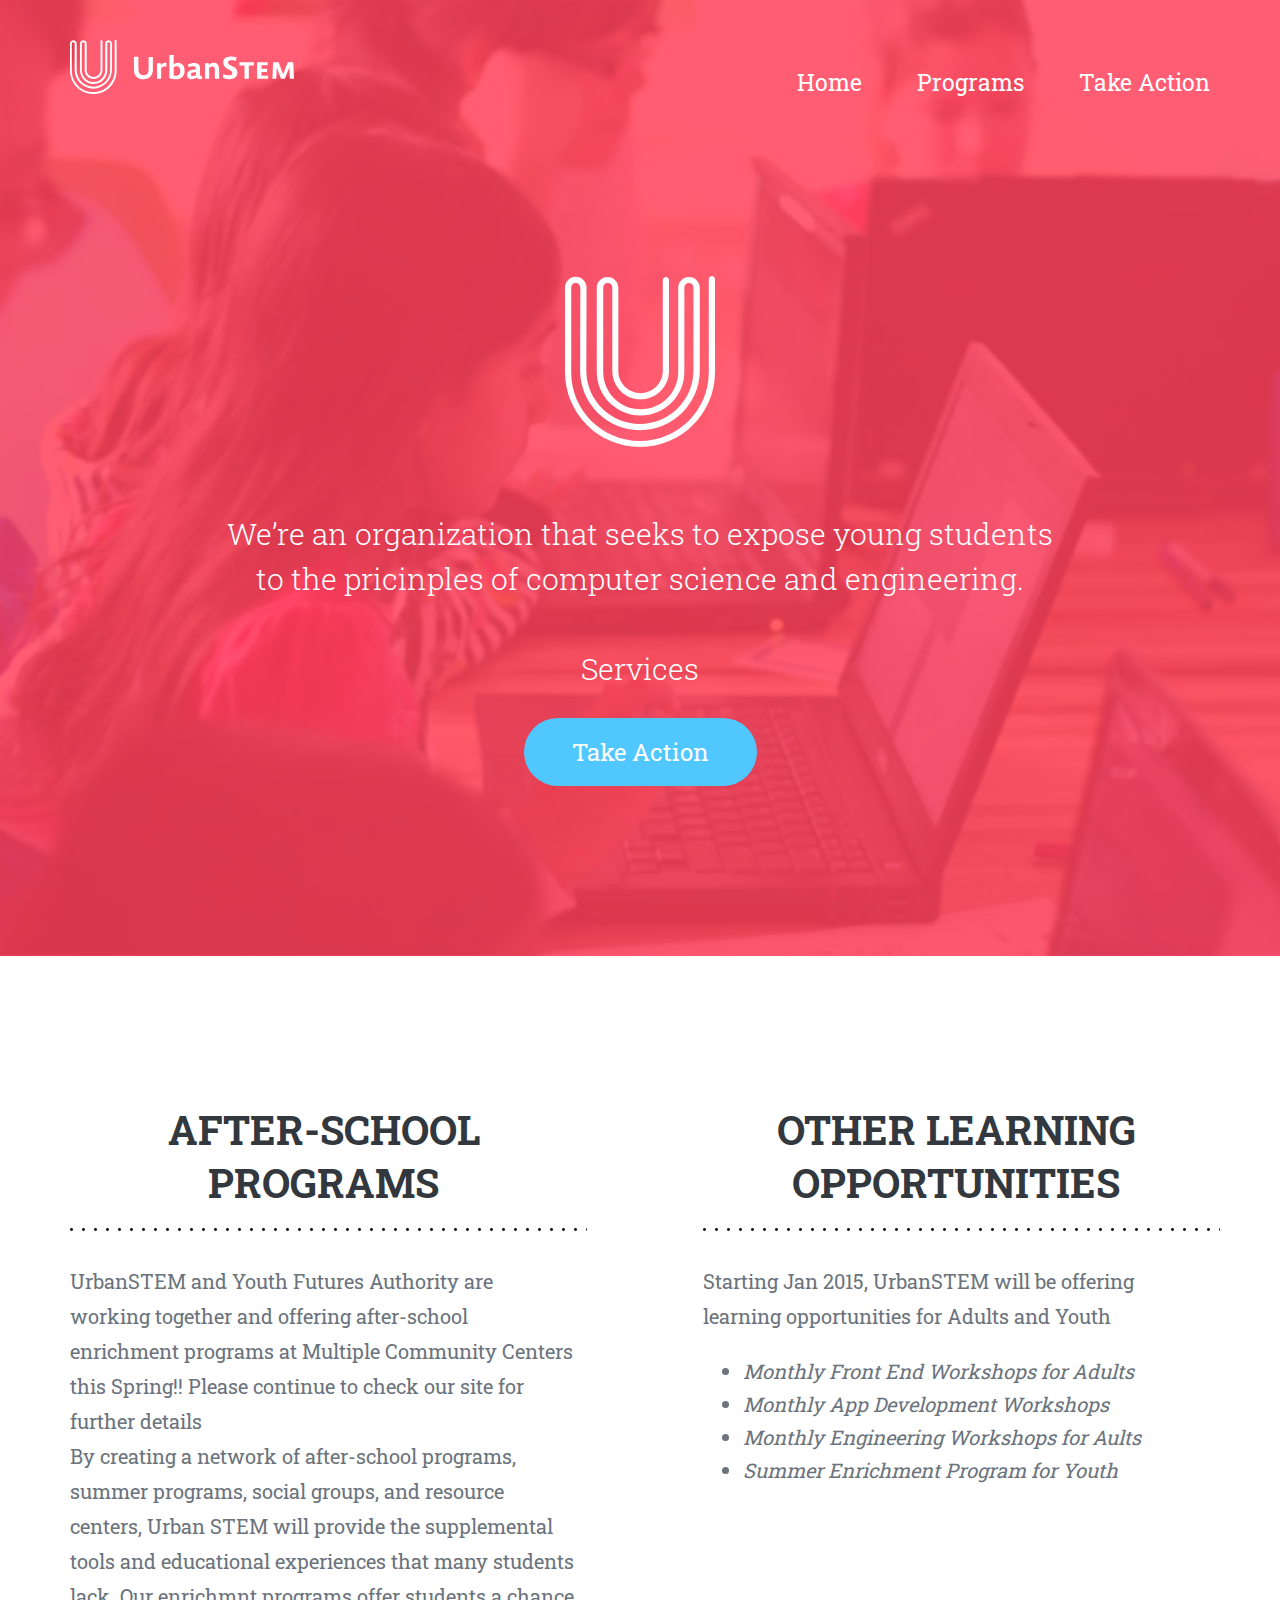
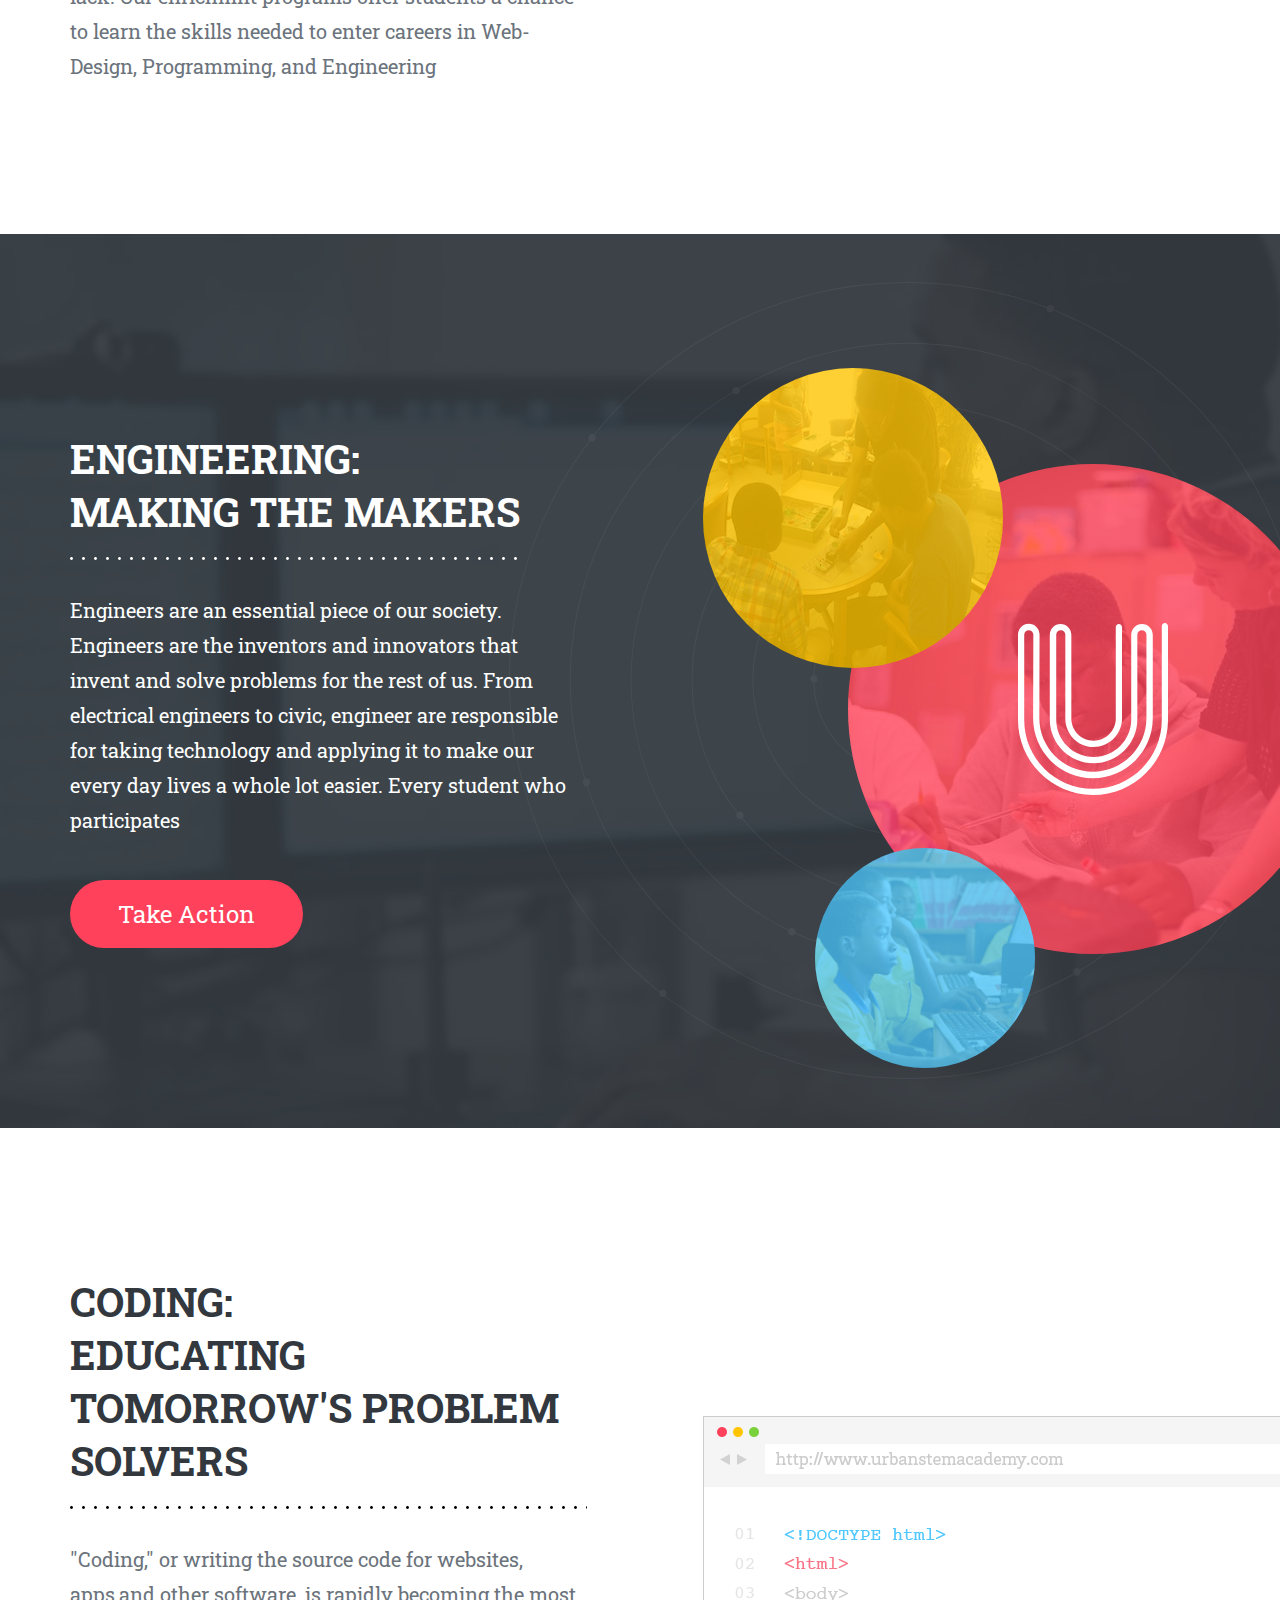
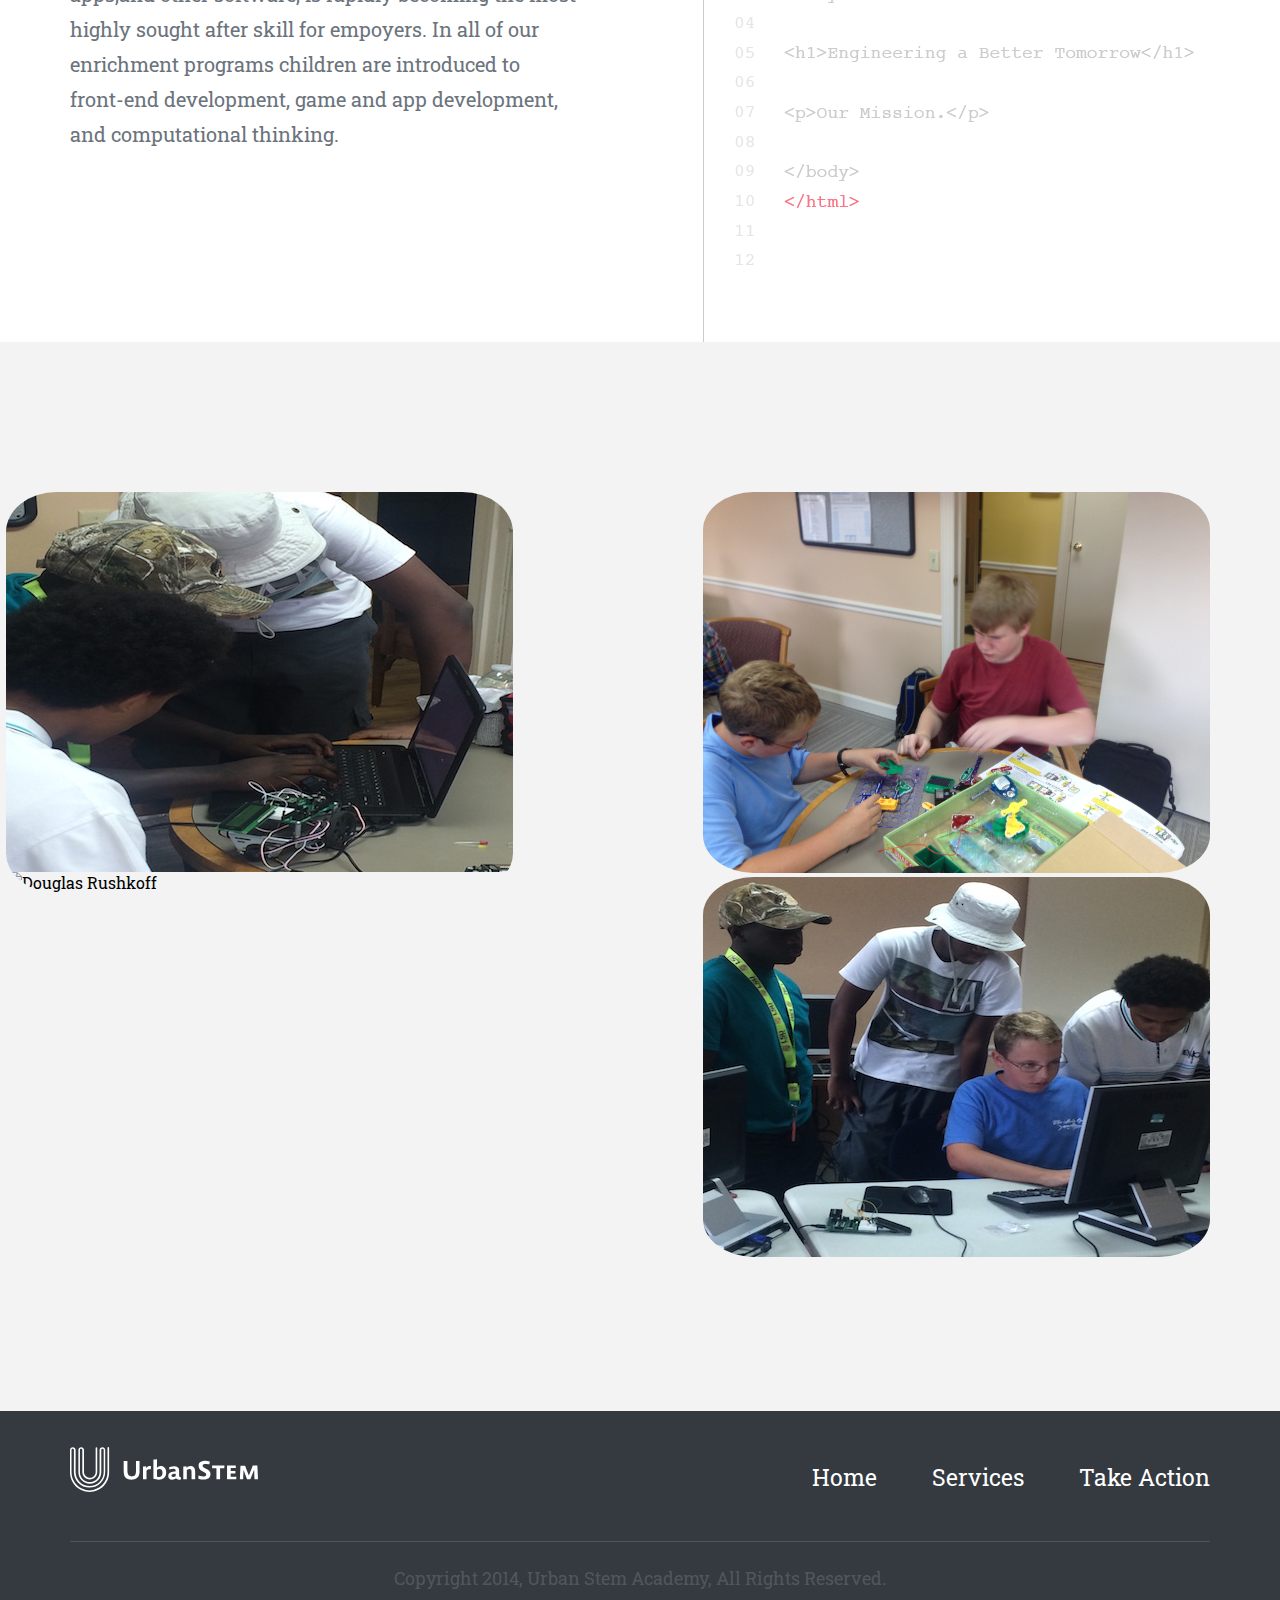
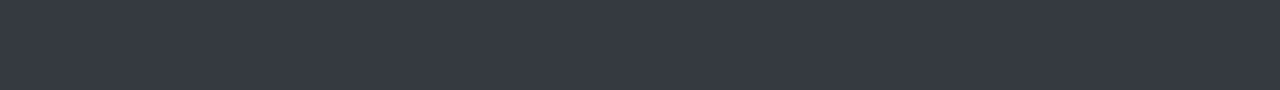
==== public_html/services.html @ aa46debd "Current Site with Volunteer Page" ====
<!DOCTYPE html>
<html lang="en" class="no-js">
    <head>
        <meta charset="utf-8">
        <title>Urban STEM Academy</title>

        <!-- Load fonts -->
        <link href='http://fonts.googleapis.com/css?family=Roboto+Slab:400,100,300,700' rel='stylesheet' type='text/css'>

        <!-- Load styles -->
        <link rel="stylesheet" type="text/css" href="css/site.css">
    </head>

    <body>
    
    <header class="global">
        <div class="container header_content">
            
            <nav>
                <a href="/" class="logo"><img src="images/logo_full.min.svg" alt="Urban STEM Academy"></a>
                <ul>
                    <li><a href="index.html">Home</a></li>
                    <li><a href="services.html">Programs</a></li>
                    <li><a href="take_action.html">Take Action</a></li>
                   <!-- <li><a href="directors.html">Directors</a></li>
                    <li><a href="#">News</a></li>-->
                </ul>
            </nav>
            
            <section class="hero clear">
                <img src="images/logo.min.svg" alt="Urban STEM Academy">
                 <h1>We’re an organization that seeks to expose young students to the pricinples of computer science and engineering.</h1>
                <h1>Services</h1>
                <a href="#" class="btn btn_blue">Take Action</a>
            </section>
        </div>
    </header>

    <section class="content">
        
        <section class="content_block who">
            <div class="container">
                <div class="col_1">
                    <h2>After-School Programs</h2>
                    <p>UrbanSTEM and Youth Futures Authority are working together and  offering after-school enrichment programs at Multiple Community Centers this Spring!! Please continue to check our site for further details</p>
                      <p>By creating a network of after-school programs, summer programs, social groups, and resource centers, Urban STEM will provide the supplemental tools and educational experiences that many students lack. Our enrichmnt programs offer students a chance to learn the skills needed to enter careers in Web-Design, Programming, and Engineering</p>

                    
                </div>
                <div class="col_2">
                  
                    <h2>Other learning opportunities</h2>
                        <p> Starting Jan 2015, UrbanSTEM will be offering learning opportunities for Adults and Youth</p><br>
                    <ul>
                        <li>Monthly Front End Workshops for Adults</li>
                        <li>Monthly App Development Workshops</li>
                        <li>Monthly Engineering Workshops for Aults</li>
                        <li>Summer Enrichment Program for Youth</li>

                </div>
            </div>
        </section>
        
        <section class="content_block plan">
            <div class="container">
                <div class="col_1">
                    <h2>Engineering: <span>Making the Makers</span></h2>
                    <p>Engineers are an essential piece of our society. Engineers are the inventors and innovators that invent and solve problems for the rest of us. From electrical engineers to civic, engineer are responsible for taking technology and applying it to make our every day lives a whole lot easier. Every student who participates </p>
                    <a href="#" class="btn btn_red">Take Action</a>
                </div>
                <div class="col_2">
                    <div class="circles">
                        <span class="image_1">
                            <img src="images/image_1.jpg" alt="Urban STEM Academy">
                        </span>
                        <span class="image_2">
                            <img src="images/image_2.jpg" alt="Urban STEM Academy">
                        </span>
                        <span class="image_3">
                            <img src="images/roundtable.jpg" alt="Urban STEM Academy">
                        </span>
                    </div>
                </div>
                <div class="clear"></div>
            </div>
        </section>
        
        <section class="content_block engineering">
            <div class="container">
                <div class="col_1">
                    <h2>Coding: <span>Educating Tomorrow's Problem Solvers</span></h2>
                    <p>"Coding," or writing the source code for websites, apps,and other software, is rapidly becoming the most highly sought after skill for empoyers. In all of our enrichment programs children are introduced to front-end development, game and app development, and computational thinking.</p>
                </div>
                <div class="clear"></div>
            </div>
        </section>
        
        <section class="content_block quote">
            <div class="container">
                <div class="col_1">
                    <div class="circle">
                        <span class="image_4">
                            <img src="images/summerpic1.jpg" alt="Urban STEM Summer Enrichment" />
                            <img src="images/grouplearn2.jpg" alt="Douglas Rushkoff" />

                        </span>

                    </div>
                      
                </div>
               
                <div class="col_2">
                    
                             <img class="row_pic" src="images/summerpic2.jpg" alt="Urban STEM Summer Enrichment" />
                            <img class="row_pic" src="images/group_learn3.jpg" alt="Douglas Rushkoff" />

                        </span>

                    </div>

                </div>
                
                <div class="clear"></div>
                
            </div>

        </section>
        
       <!-- <section class="content_block mail_list">
            <div class="container">
                <div class="full">
                    <h2>Mailing List</h2>
                    <p>Keep up to date with the latest news and updates</p>
                    <form>
                        <input type="text" placeholder="First Name*">
                        <input type="text" placeholder="Last Name*">
                        <input type="text" placeholder="Email*">
                    </form>
                </div>
            </div>
        </section>-->
        
    </section>
    
    <footer>
        <div class="container">
            <a href="/" class="logo"><img src="images/logo_full.min.svg" alt="Urban STEM Academy"></a>
            <ul>
                <li><a href="#">Home</a></li>
                <li><a href="../public_html/services.html">Services</a></li>
                <!--<li><a href="#"></a></li>-->
                <li><a href="take_action.html">Take Action</a></li>
               <!-- <li><a href="directors.html">Directors</a></li>
                <li><a href="#">News</a></li>-->
            </ul>
            <div class="clear"></div>
            <section class="copyright">
                <p>Copyright 2014, Urban Stem Academy, All Rights Reserved.</p>
            </section>
        </div>
    </footer>

    <script type="text/javascript" src="js/contact.js"></script>
    </body>
</html>
---- public_html/css/site.css ----
/*
 * Box-sizing for all!!!
 */
/* line 5, ../../assets/sass/_normalize.scss */
*, *::before, *::after {
  -webkit-box-sizing: border-box;
  -moz-box-sizing: border-box;
  box-sizing: border-box;
}

/*! normalize.css v2.0.1 | MIT License | git.io/normalize */
/* ==========================================================================
   HTML5 display definitions
   ========================================================================== */
/*
 * Corrects `block` display not defined in IE 8/9.
 */
/* line 29, ../../assets/sass/_normalize.scss */
article,
aside,
details,
figcaption,
figure,
footer,
header,
hgroup,
nav,
section,
summary {
  display: block;
}

/*
 * Corrects `inline-block` display not defined in IE 8/9.
 */
/* line 39, ../../assets/sass/_normalize.scss */
audio,
canvas,
video {
  display: inline-block;
}

/*
 * Prevents modern browsers from displaying `audio` without controls.
 * Remove excess height in iOS 5 devices.
 */
/* line 48, ../../assets/sass/_normalize.scss */
audio:not([controls]) {
  display: none;
  height: 0;
}

/*
 * Addresses styling for `hidden` attribute not present in IE 8/9.
 */
/* line 57, ../../assets/sass/_normalize.scss */
[hidden] {
  display: none;
}

/* ==========================================================================
   Base
   ========================================================================== */
/*
 * 1. Sets default font family to sans-serif.
 * 2. Prevents iOS text size adjust after orientation change, without disabling
 *    user zoom.
 */
/* line 71, ../../assets/sass/_normalize.scss */
html {
  font-family: sans-serif;
  /* 1 */
  -webkit-text-size-adjust: 100%;
  /* 2 */
  -ms-text-size-adjust: 100%;
  /* 2 */
}

/*
 * Removes default margin.
 */
/* line 81, ../../assets/sass/_normalize.scss */
body {
  margin: 0;
}

/* ==========================================================================
   Links
   ========================================================================== */
/*
 * Addresses `outline` inconsistency between Chrome and other browsers.
 */
/* line 93, ../../assets/sass/_normalize.scss */
a:focus {
  outline: thin dotted;
}

/*
 * Improves readability when focused and also mouse hovered in all browsers.
 */
/* line 102, ../../assets/sass/_normalize.scss */
a:active,
a:hover {
  outline: 0;
}

/* ==========================================================================
   Typography
   ========================================================================== */
/*
 * Addresses `h1` font sizes within `section` and `article` in Firefox 4+,
 * Safari 5, and Chrome.
 */
/* line 115, ../../assets/sass/_normalize.scss */
h1 {
  font-size: 2em;
}

/*
 * Addresses styling not present in IE 8/9, Safari 5, and Chrome.
 */
/* line 123, ../../assets/sass/_normalize.scss */
abbr[title] {
  border-bottom: 1px dotted;
}

/*
 * Addresses style set to `bolder` in Firefox 4+, Safari 5, and Chrome.
 */
/* line 132, ../../assets/sass/_normalize.scss */
b,
strong {
  font-weight: bold;
}

/*
 * Addresses styling not present in Safari 5 and Chrome.
 */
/* line 140, ../../assets/sass/_normalize.scss */
dfn {
  font-style: italic;
}

/*
 * Addresses styling not present in IE 8/9.
 */
/* line 148, ../../assets/sass/_normalize.scss */
mark {
  background: #ff0;
  color: #000;
}

/*
 * Corrects font family set oddly in Safari 5 and Chrome.
 */
/* line 161, ../../assets/sass/_normalize.scss */
code,
kbd,
pre,
samp {
  font-family: monospace, serif;
  font-size: 1em;
}

/*
 * Improves readability of pre-formatted text in all browsers.
 */
/* line 170, ../../assets/sass/_normalize.scss */
pre {
  white-space: pre;
  white-space: pre-wrap;
  word-wrap: break-word;
}

/*
 * Sets consistent quote types.
 */
/* line 180, ../../assets/sass/_normalize.scss */
q {
  quotes: "\201C" "\201D" "\2018" "\2019";
}

/*
 * Addresses inconsistent and variable font size in all browsers.
 */
/* line 188, ../../assets/sass/_normalize.scss */
small {
  font-size: 80%;
}

/*
 * Prevents `sub` and `sup` affecting `line-height` in all browsers.
 */
/* line 197, ../../assets/sass/_normalize.scss */
sub,
sup {
  font-size: 75%;
  line-height: 0;
  position: relative;
  vertical-align: baseline;
}

/* line 204, ../../assets/sass/_normalize.scss */
sup {
  top: -0.5em;
}

/* line 208, ../../assets/sass/_normalize.scss */
sub {
  bottom: -0.25em;
}

/* ==========================================================================
   Embedded content
   ========================================================================== */
/*
 * Removes border when inside `a` element in IE 8/9.
 */
/* line 220, ../../assets/sass/_normalize.scss */
img {
  border: 0;
}

/*
 * Corrects overflow displayed oddly in IE 9.
 */
/* line 228, ../../assets/sass/_normalize.scss */
svg:not(:root) {
  overflow: hidden;
}

/* ==========================================================================
   Figures
   ========================================================================== */
/*
 * Addresses margin not present in IE 8/9 and Safari 5.
 */
/* line 240, ../../assets/sass/_normalize.scss */
figure {
  margin: 0;
}

/* ==========================================================================
   Forms
   ========================================================================== */
/*
 * Define consistent border, margin, and padding.
 */
/* line 252, ../../assets/sass/_normalize.scss */
fieldset {
  border: 1px solid #c0c0c0;
  margin: 0 2px;
  padding: 0.35em 0.625em 0.75em;
}

/*
 * 1. Corrects color not being inherited in IE 8/9.
 * 2. Remove padding so people aren't caught out if they zero out fieldsets.
 */
/* line 263, ../../assets/sass/_normalize.scss */
legend {
  border: 0;
  /* 1 */
  padding: 0;
  /* 2 */
}

/*
 * 1. Corrects font family not being inherited in all browsers.
 * 2. Corrects font size not being inherited in all browsers.
 * 3. Addresses margins set differently in Firefox 4+, Safari 5, and Chrome
 */
/* line 277, ../../assets/sass/_normalize.scss */
button,
input,
select,
textarea {
  font-family: inherit;
  /* 1 */
  font-size: 100%;
  /* 2 */
  margin: 0;
  /* 3 */
}

/*
 * Addresses Firefox 4+ setting `line-height` on `input` using `!important` in
 * the UA stylesheet.
 */
/* line 289, ../../assets/sass/_normalize.scss */
button,
input {
  line-height: normal;
}

/*
 * 1. Avoid the WebKit bug in Android 4.0.* where (2) destroys native `audio`
 *    and `video` controls.
 * 2. Corrects inability to style clickable `input` types in iOS.
 * 3. Improves usability and consistency of cursor style between image-type
 *    `input` and others.
 */
/* line 304, ../../assets/sass/_normalize.scss */
button,
html input[type="button"],
input[type="reset"],
input[type="submit"] {
  -webkit-appearance: button;
  /* 2 */
  cursor: pointer;
  /* 3 */
}

/*
 * Re-set default cursor for disabled elements.
 */
/* line 314, ../../assets/sass/_normalize.scss */
button[disabled],
input[disabled] {
  cursor: default;
}

/*
 * 1. Addresses box sizing set to `content-box` in IE 8/9.
 * 2. Removes excess padding in IE 8/9.
 */
/* line 324, ../../assets/sass/_normalize.scss */
input[type="checkbox"],
input[type="radio"] {
  box-sizing: border-box;
  /* 1 */
  padding: 0;
  /* 2 */
}

/*
 * 1. Addresses `appearance` set to `searchfield` in Safari 5 and Chrome.
 * 2. Addresses `box-sizing` set to `border-box` in Safari 5 and Chrome
 *    (include `-moz` to future-proof).
 */
/* line 335, ../../assets/sass/_normalize.scss */
input[type="search"] {
  -webkit-appearance: textfield;
  /* 1 */
  -moz-box-sizing: content-box;
  -webkit-box-sizing: content-box;
  /* 2 */
  box-sizing: content-box;
}

/*
 * Removes inner padding and search cancel button in Safari 5 and Chrome
 * on OS X.
 */
/* line 348, ../../assets/sass/_normalize.scss */
input[type="search"]::-webkit-search-cancel-button,
input[type="search"]::-webkit-search-decoration {
  -webkit-appearance: none;
}

/*
 * Removes inner padding and border in Firefox 4+.
 */
/* line 357, ../../assets/sass/_normalize.scss */
button::-moz-focus-inner,
input::-moz-focus-inner {
  border: 0;
  padding: 0;
}

/*
 * 1. Removes default vertical scrollbar in IE 8/9.
 * 2. Improves readability and alignment in all browsers.
 */
/* line 367, ../../assets/sass/_normalize.scss */
textarea {
  overflow: auto;
  /* 1 */
  vertical-align: top;
  /* 2 */
}

/* ==========================================================================
   Tables
   ========================================================================== */
/*
 * Remove most spacing between table cells.
 */
/* line 380, ../../assets/sass/_normalize.scss */
table {
  border-collapse: collapse;
  border-spacing: 0;
}

/* line 2, ../../assets/sass/_base.scss */
.clear:before,
.clear:after {
  content: "";
  display: table;
}

/* line 7, ../../assets/sass/_base.scss */
.clear:after {
  clear: both;
}

/* line 11, ../../assets/sass/_base.scss */
img {
  max-width: 100%;
}

/* line 15, ../../assets/sass/_base.scss */
a img {
  vertical-align: middle;
}

/* line 19, ../../assets/sass/_base.scss */
body {
  background: #343a40;
  min-width: 73.25em;
}

/* line 24, ../../assets/sass/_base.scss */
.container {
  width: 71.25em;
  margin: 0 auto;
}

.container2 {
  margin: 0 auto;
}

/* line 29, ../../assets/sass/_base.scss */
.btn {
  font-size: 1.5em;
  color: white;
  text-decoration: none;
  padding: .75em 2em;
  -webkit-border-radius: 3em;
  -moz-border-radius: 3em;
  -ms-border-radius: 3em;
  -o-border-radius: 3em;
  border-radius: 3em;
  -webkit-transition: background 0.3s ease;
  -moz-transition: background 0.3s ease;
  -o-transition: background 0.3s ease;
  transition: background 0.3s ease;
  margin-bottom: 2em;
  margin-top: 2em;
}
/* line 37, ../../assets/sass/_base.scss */
.btn.btn_blue {
  background: #50c8ff;
}
/* line 40, ../../assets/sass/_base.scss */
.btn.btn_blue:hover {
  background: #37c0ff;
}
/* line 45, ../../assets/sass/_base.scss */
.btn.btn_red {
  background: #ff415b;

}
/* line 48, ../../assets/sass/_base.scss */
.btn.btn_red:hover {
  background: #ff2745;
}

button {
  font-size: 1.5em;
  color: white;
  text-decoration: none;
  padding: .75em 2em;
  margin:2em;
  -webkit-border-radius: 3em;
  -moz-border-radius: 3em;
  -ms-border-radius: 3em;
  -o-border-radius: 3em;
  border-radius: 3em;
  -webkit-transition: background 0.3s ease;
  -moz-transition: background 0.3s ease;
  -o-transition: background 0.3s ease;
  transition: background 0.3s ease;
  background: #50c8ff;
  background: #37c0ff;
}

iframe {
  margin-top:3em;
}

/* line 3, ../../assets/sass/_typography.scss */
body, input, textarea, button {
  font-family: "Roboto Slab", serif;
  -webkit-font-smoothing: antialiased;
}

/* line 8, ../../assets/sass/_typography.scss */
h1, h2, h3, h4, h5, h6,  {
  font-family: "Roboto Slab", serif;
  -webkit-font-smoothing: antialiased;
}

/* line 13, ../../assets/sass/_typography.scss */
h1, h2, h3, h4, h5, h6, p, ul, ol, blockquote {
  margin-top: 0;
}

/* line 1, ../../assets/sass/_styles.scss */
header.global {
  position: relative;
  background: #ff415b url(../images/bkg_header.jpg) no-repeat;
  background-size: cover;
  padding: 0 1em;
  overflow: hidden;
}
/* line 8, ../../assets/sass/_styles.scss */
header.global::before {
  content: "";
  position: absolute;
  z-index: 1;
  top: 0;
  left: 0;
  width: 100%;
  height: 100%;
  background: #ff415b;
  opacity: .85;
}

/* line 20, ../../assets/sass/_styles.scss */
header.global .header_content {
  position: relative;
  z-index: 2;
}
/* line 25, ../../assets/sass/_styles.scss */
header.global nav {
  overflow: hidden;
}
/* line 28, ../../assets/sass/_styles.scss */
header.global nav .logo {
  float: left;
  width: 14em;
  height: 3.375em;
  margin: 2.5em 0;
}
/* line 35, ../../assets/sass/_styles.scss */
header.global nav ul {
  list-style-type: none;
  margin: 0;
  padding: 0;
  float: right;
}
/* line 41, ../../assets/sass/_styles.scss */
header.global nav ul li {
  float: left;
  margin-left: 2.75em;
  height: 8.375em;
  line-height: 8.375em;
}
/* line 47, ../../assets/sass/_styles.scss */
header.global nav ul li a {
  font-size: 1.125em;
  color: white;
  text-decoration: none;
  -webkit-transition: opacity 0.3s ease;
  -moz-transition: opacity 0.3s ease;
  -o-transition: opacity 0.3s ease;
  transition: opacity 0.3s ease;
}
/* line 53, ../../assets/sass/_styles.scss */
header.global nav ul li a:hover {
  opacity: .7;
}
/*END OF FIRST DUPLICATE*/

/*THIS IS FOR THE VOLUNTEER PAGE*/

/* line 8, ../../assets/sass/_styles.scss */
header.global1 {
  position: relative;
  background:  url(../images/volunteer.jpg) no-repeat;
  background-size: cover;
  padding: 0 1em;
  overflow: hidden;
}

header.global1::before {
  content: "";
  position: absolute;
  z-index: 1;
  top: 0;
  left: 0;
  width: 100%;
  height: 100%;
 
  opacity: .85;
}

/* line 20, ../../assets/sass/_styles.scss */
header.global1 .header_content {
  position: relative;
  z-index: 2;
}
/* line 25, ../../assets/sass/_styles.scss */
header.global1 nav {
  overflow: hidden;
}
/* line 28, ../../assets/sass/_styles.scss */
header.global1 nav .logo {
  float: left;
  width: 14em;
  height: 3.375em;
  margin: 2.5em 0;
}
/* line 35, ../../assets/sass/_styles.scss */
header.global1 nav ul {
  list-style-type: none;
  margin: 0;
  padding: 0;
  float: right;
}
/* line 41, ../../assets/sass/_styles.scss */
header.global1 nav ul li {
  float: left;
  margin-left: 2.75em;
  height: 8.375em;
  line-height: 8.375em;
}
/* line 47, ../../assets/sass/_styles.scss */
header.global1 nav ul li a {
  font-size: 1.125em;
  color: white;
  text-decoration: none;
  -webkit-transition: opacity 0.3s ease;
  -moz-transition: opacity 0.3s ease;
  -o-transition: opacity 0.3s ease;
  transition: opacity 0.3s ease;
}
/* line 53, ../../assets/sass/_styles.scss */
header.global1 nav ul li a:hover {
  opacity: .7;
}


/* line 62, ../../assets/sass/_styles.scss */
.hero {
  padding: 6.75em 9.25em 11.75em;
  text-align: center;
}
/* line 66, ../../assets/sass/_styles.scss */
.hero img {
  width: 9.375em;
  margin-bottom: 3.75em;
}
/* line 71, ../../assets/sass/_styles.scss */
.hero h1 {
  color: white;
  font-size: 1.875em;
  line-height: 1.5em;
  font-weight: 300;
  margin-bottom: 1.5em;
}

/* line 81, ../../assets/sass/_styles.scss */
.content_block {
  padding: 0 1em;
}
/* line 84, ../../assets/sass/_styles.scss */
.content_block .container {
  position: relative;
  z-index: 2;
}
/* line 89, ../../assets/sass/_styles.scss */
.content_block .col_1 {
  float: left;
  width: 50%;
  padding-right: 5.5%;
}
/* line 95, ../../assets/sass/_styles.scss */
.content_block .col_2 {
  float: right;
  width: 50%;
  padding-left: 5.5%;
}
/* line 101, ../../assets/sass/_styles.scss */
.content_block .full {
  width: 100%;
}

/* line 106, ../../assets/sass/_styles.scss */
.who {
  background: white;
  padding: 9.375em 0;
  overflow: hidden;
}
/* line 111, ../../assets/sass/_styles.scss */
.who h2 {
  position: relative;
  
  font-size: 2.5em;
  color: #32383e;
  padding-bottom: .55em;
  margin-top: -.075em;
  text-transform: uppercase;
  text-align: center;
}

/*contact form*/
.contact {
  position: relative;
font-size: 2.5em;
color: #32383e;
padding-bottom: .55em;
margin-top: -.075em;
text-transform: uppercase;
text-align: center;
content: "";
position: absolute;
left: 0;
bottom: 0;
width: 102%;
height: 3px;
}
/* line 120, ../../assets/sass/_styles.scss */
.who h2::after {
  content: "";
  position: absolute;
  left: 0;
  bottom: 0;
  width: 102%;
  height: 3px;
  background: url(../images/dot_border.min.svg) repeat-x;
}
/* line 131, ../../assets/sass/_styles.scss */
.who p {
  font-size: 1.25em;
  line-height: 1.75em;
  color: #6b737c;
  clear: both;
  margin-bottom: 0;
}

div ul {
  font-size: 1.25em;
  line-height: 1.75em;
  color: #50c8ff;
  /*clear: both;*/
  margin-bottom: 0;
}

ul a {
  font-size: 1.25em;
  line-height: 1.75em;
  color: #ff415b;
  clear: both;
  margin-bottom: 0;
  hover: ;

}




/* line 140, ../../assets/sass/_styles.scss */
.plan {
  position: relative;
  background: #343a40 url(../images/bkg_plan.jpg) no-repeat;
  background-size: cover;
  padding: 12.375em 0;
  overflow: hidden;
}
/* line 147, ../../assets/sass/_styles.scss */
.plan::before {
  content: "";
  position: absolute;
  z-index: 1;
  top: 0;
  left: 0;
  width: 100%;
  height: 100%;
  background: #343a40;
  opacity: .95;
}
/* line 159, ../../assets/sass/_styles.scss */
.plan .container::after {
  content: "";
  position: absolute;
  z-index: -1;
  top: -30%;
  right: -6em;
  width: 160%;
  height: 160%;
  background: url(../images/bkg_circles.min.svg) no-repeat center right;
  opacity: .05;
}
/* line 171, ../../assets/sass/_styles.scss */
.plan h2 {
  position: relative;
  float: left;
  font-size: 2.5em;
  color: white;
  padding-bottom: .55em;
  text-transform: uppercase;
}
/* line 179, ../../assets/sass/_styles.scss */
.plan h2 span {
  display: block;
}
/* line 183, ../../assets/sass/_styles.scss */
.plan h2::after {
  content: "";
  position: absolute;
  left: 0;
  bottom: 0;
  width: 100%;
  height: 3px;
  background: url(../images/dot_border_white.min.svg) repeat-x;
}
/* line 194, ../../assets/sass/_styles.scss */
.plan p {
  font-size: 1.25em;
  line-height: 1.75em;
  color: white;
  clear: both;
  margin-bottom: 3em;
}
/* line 202, ../../assets/sass/_styles.scss */
.plan .circles {
  position: relative;
  width: 100%;
  height: 100%;
}
/* line 207, ../../assets/sass/_styles.scss */
.plan .circles span {
  position: absolute;
  overflow: hidden;
  -webkit-border-radius: 50%;
  -moz-border-radius: 50%;
  -ms-border-radius: 50%;
  -o-border-radius: 50%;
  border-radius: 50%;
}
/* line 212, ../../assets/sass/_styles.scss */
.plan .circles span img {
  opacity: .2;
  float: left;
}
/* line 217, ../../assets/sass/_styles.scss */
.plan .circles span.image_1 {
  top: 2em;
  right: -8em;
  width: 30.625em;
  background: #ff415b;
}
/* line 223, ../../assets/sass/_styles.scss */
.plan .circles span.image_1::after {
  content: "";
  position: absolute;
  top: 32.5%;
  left: 32.5%;
  width: 35%;
  height: 35%;
  background: url(../images/logo.min.svg) no-repeat center;
}
/* line 234, ../../assets/sass/_styles.scss */
.plan .circles span.image_2 {
  top: 26em;
  left: 7em;
  width: 13.75em;
  background: #50c8ff;
}
/* line 241, ../../assets/sass/_styles.scss */
.plan .circles span.image_3 {
  top: -4em;
  left: 0;
  width: 18.75em;
  background: #ffc500;
}


.col-md-4 img {

  border-radius: 25%;
}


/* line 251, ../../assets/sass/_styles.scss */
.engineering {
  background: white;
  padding: 9.375em 0;
  overflow: hidden;
}

.engineering2 {
  background: white;
  padding: 9.375em 0;
  overflow: hidden;
}
/* line 256, ../../assets/sass/_styles.scss */
.engineering .container::after {
  content: "";
  position: absolute;
  z-index: -1;
  bottom: -12em;
  left: 55.5%;
  width: 888px;
  height: 568px;
  background: url(../images/bkg_browser.png) no-repeat bottom right;
}

.engineering2 .container::after {
  content: "";
  position: absolute;
  z-index: -1;
  bottom: -12em;
  left: 55.5%;
  width: 888px;
  height: 568px;
  background: url(../images/first_lego.jpg) no-repeat bottom right;
}
/* line 267, ../../assets/sass/_styles.scss */
.engineering h2 {
  position: relative;
  float: left;
  font-size: 2.5em;
  color: #32383e;
  padding-bottom: .55em;
  margin-top: -.075em;
  text-transform: uppercase;
}

.engineering2 h2 {
  position: relative;
  float: left;
  font-size: 2.5em;
  color: #32383e;
  padding-bottom: .55em;
  margin-top: -.075em;
  text-transform: uppercase;
}
/* line 276, ../../assets/sass/_styles.scss */
.engineering h2 span {
  display: block;
}

.engineering2 h2 {
  position: relative;
  float: left;
  font-size: 2.5em;
  color: #32383e;
  padding-bottom: .55em;
  margin-top: -.075em;
  text-transform: uppercase;
}
/* line 280, ../../assets/sass/_styles.scss */
.engineering h2::after {
  content: "";
  position: absolute;
  left: 0;
  bottom: 0;
  width: 102%;
  height: 3px;
  background: url(../images/dot_border.min.svg) repeat-x;
}

.engineering2 h2::after {
  content: "";
  position: absolute;
  left: 0;
  bottom: 0;
  width: 102%;
  height: 3px;
  background: url(../images/dot_border.min.svg) repeat-x;
}
/* line 291, ../../assets/sass/_styles.scss */
.engineering p {
  font-size: 1.25em;
  line-height: 1.75em;
  color: #6b737c;
  clear: both;
  margin-bottom: 2em;
}

.engineering2 p {
  font-size: 1.25em;
  line-height: 1.75em;
  color: #6b737c;
  clear: both;
  margin-bottom: 2em;
}

/* line 300, ../../assets/sass/_styles.scss */
.quote {
  position: relative;
  background: #f3f3f3;
  padding: 9.375em 0;
 
}
/* line 306, ../../assets/sass/_styles.scss */
.quote .container::after {
  content: "";
  position: absolute;
  z-index: -1;
  top: -30%;
  right: 0;
  width: 100%;
  height: 160%;
  background: url(../images/bkg_circles_black.min.svg) no-repeat center;
  opacity: .05;
}
/* line 318, ../../assets/sass/_styles.scss */
.quote blockquote {
  position: relative;
  margin: 0;
  padding-top: 6.6em;
}
/* line 323, ../../assets/sass/_styles.scss */
.quote blockquote::before {
  content: "";
  position: absolute;
  top: 0;
  left: -4.5em;
  width: 5.625em;
  height: 5.625em;
  background: #ffc500 url(../images/icon_quote.min.svg) no-repeat center;
  background-size: 45%;
  -webkit-border-radius: 50%;
  -moz-border-radius: 50%;
  -ms-border-radius: 50%;
  -o-border-radius: 50%;
  border-radius: 50%;
}
/* line 335, ../../assets/sass/_styles.scss */
.quote blockquote p {
  color: #6b737c;
  font-size: 1.25em;
  line-height: 1.65em;
  font-style: italic;
  margin-bottom: 1.65em;
}

.col_2 ul {
  color: #6b737c;
  font-size: 1.25em;
  line-height: 1.65em;
  font-style: italic;
  margin-bottom: 1.65em;
}
/* line 343, ../../assets/sass/_styles.scss */
.quote blockquote cite {
  font-size: 2.5em;
  font-weight: 700;
  font-style: normal;
  text-transform: uppercase;
  color: #32383e;
}
/* line 350, ../../assets/sass/_styles.scss */
.quote blockquote cite span {
  display: block;
  color: #6b737c;
  text-transform: none;
  font-size: .65em;
  font-weight: 300;
}
/* line 360, ../../assets/sass/_styles.scss */
.quote .circle {
  position: relative;
  width: 100%;
  height: 50%;
}
/* line 365, ../../assets/sass/_styles.scss */
.quote .circle span {
  position: absolute;
  overflow: hidden;
  -webkit-border-radius: 50%;
  -moz-border-radius: 50%;
  -ms-border-radius: 50%;
  -o-border-radius: 50%;
  border-radius: 10%;
}

.row_pic{
  border-radius:10%;
}
/* line 370, ../../assets/sass/_styles.scss */
.quote .circle span.image_4 {
  top: 0;
  left: -4em;
  width: 100%;

}
/* line 375, ../../assets/sass/_styles.scss */
.quote .circle span.image_4 img {
  float: left;
}

/* line 383, ../../assets/sass/_styles.scss */
.mail_list {
  background: white;
  padding: 9.375em 0;
  overflow: hidden;
  text-align: center;
}
/* line 389, ../../assets/sass/_styles.scss */
.mail_list h2 {
  position: relative;
  display: inline-block;
  font-size: 2.5em;
  color: #32383e;
  padding-bottom: .55em;
  margin: 0 auto .83em;
  text-transform: uppercase;
}
/* line 398, ../../assets/sass/_styles.scss */
.mail_list h2::after {
  content: "";
  position: absolute;
  left: 0;
  bottom: 0;
  width: 100%;
  height: 3px;
  background: url(../images/dot_border.min.svg) repeat-x;
}
/* line 409, ../../assets/sass/_styles.scss */
.mail_list p {
  font-size: 1.625em;
  line-height: 1.75em;
  color: #6b737c;
  clear: both;
  margin-bottom: 1.5em;
}
/* line 417, ../../assets/sass/_styles.scss */
.mail_list form {
  width: 100%;
}
/* line 420, ../../assets/sass/_styles.scss */
.mail_list form input[type=text] {
  width: 31%;
  padding: .5em;
  margin-right: 3.5%;
  font-size: 1.25em;
  font-style: italic;
  border: none;
  border-bottom: 1px solid #6b737c;
}


/* line 430, ../../assets/sass/_styles.scss */
.mail_list form input[type=text]:focus {
  outline: none;
}
/* line 434, ../../assets/sass/_styles.scss */
.mail_list form input[type=text]:last-child {
  margin-right: 0;
}

/* line 441, ../../assets/sass/_styles.scss */
footer {
  padding: 2.25em 0 6.25em;
}
/* line 444, ../../assets/sass/_styles.scss */
footer .logo {
  float: left;
  width: 11.75em;
  height: 3.125em;
}
/* line 450, ../../assets/sass/_styles.scss */
footer ul {
  list-style-type: none;
  margin: 0;
  padding: 0;
  float: right;
}
/* line 456, ../../assets/sass/_styles.scss */
footer ul li {
  float: left;
  margin-left: 2.75em;
  height: 3.125em;
  line-height: 3.125em;
}
/* line 462, ../../assets/sass/_styles.scss */
footer ul li a {
  font-size: 1.125em;
  color: white;
  text-decoration: none;
  -webkit-transition: opacity 0.3s ease;
  -moz-transition: opacity 0.3s ease;
  -o-transition: opacity 0.3s ease;
  transition: opacity 0.3s ease;
}
/* line 468, ../../assets/sass/_styles.scss */
footer ul li a:hover {
  opacity: .7;
}
/* line 475, ../../assets/sass/_styles.scss */
footer .copyright {
  border-top: 1px solid #52565b;
  margin-top: 2em;
  padding-top: 1.5em;
}
/* line 480, ../../assets/sass/_styles.scss */
footer .copyright p {
  text-align: center;
  font-size: 1.125em;
  color: #52565b;
  margin: 0;
}

.cta2
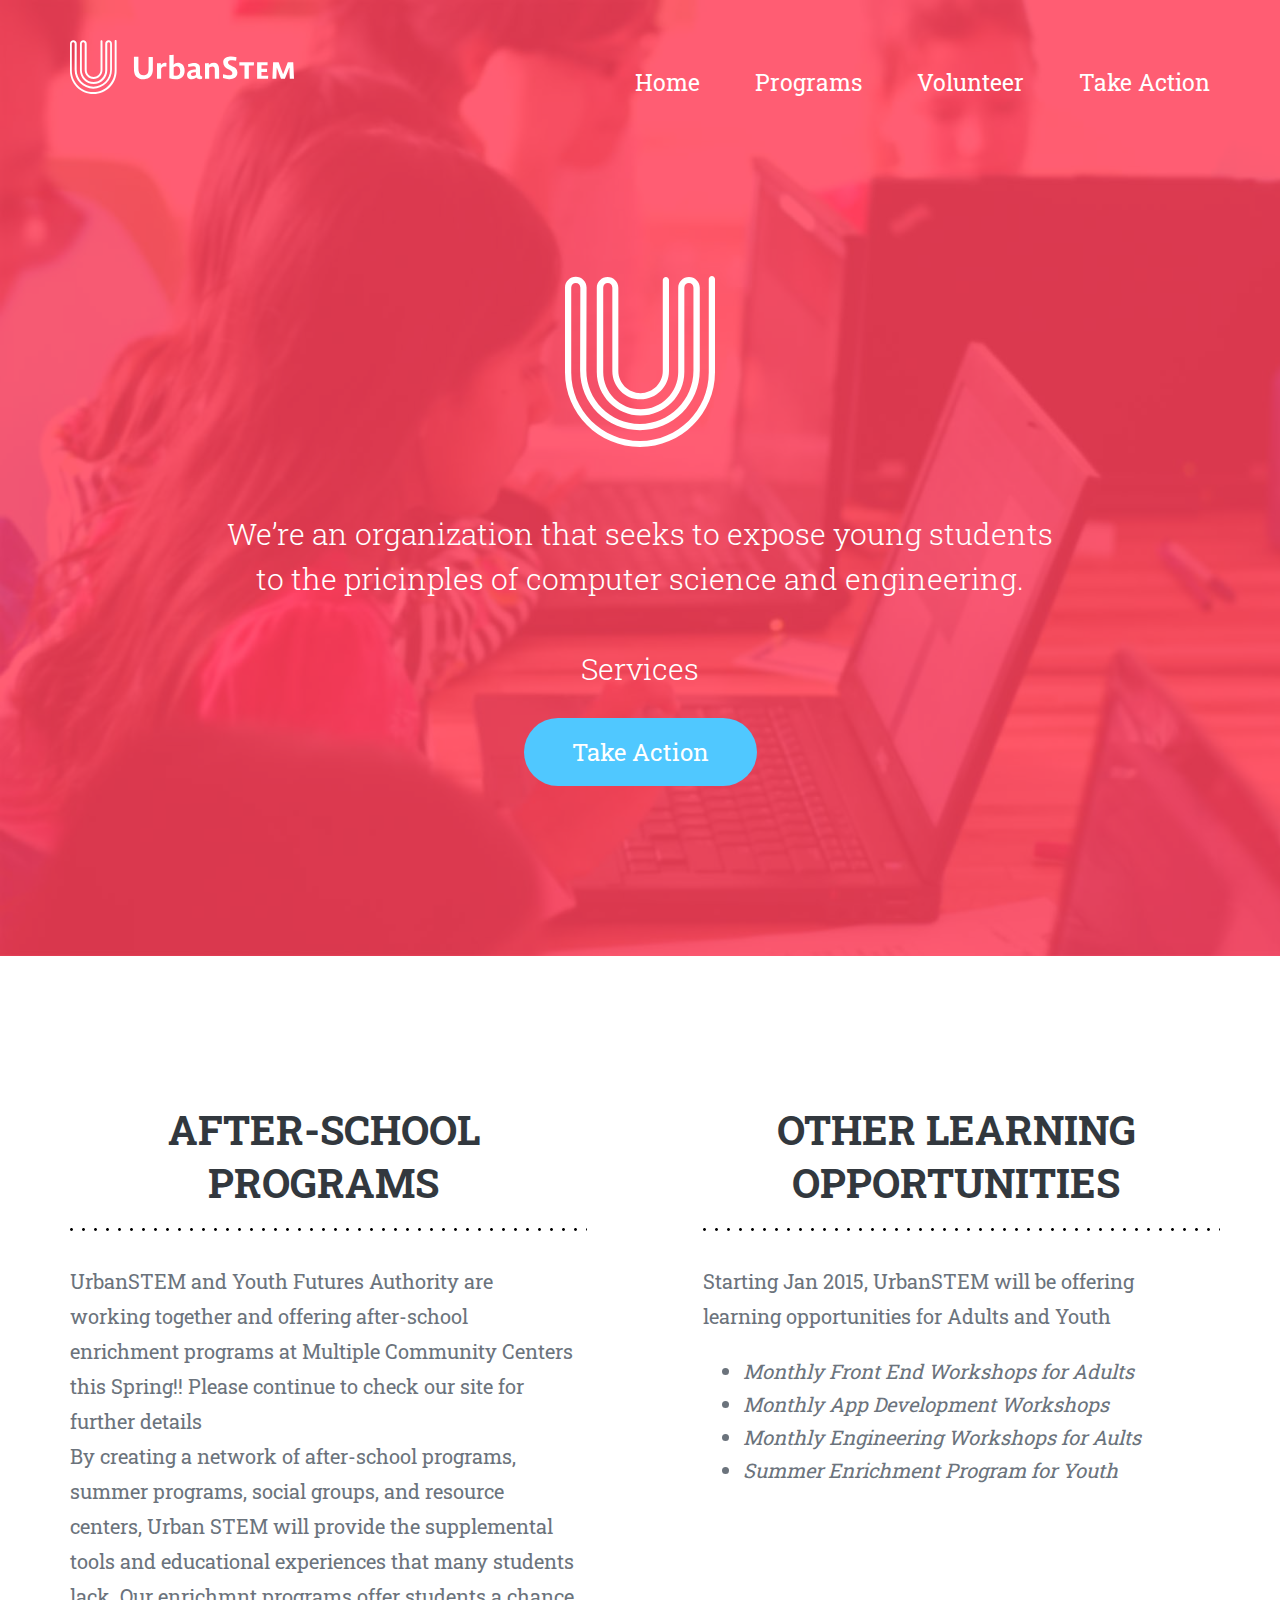
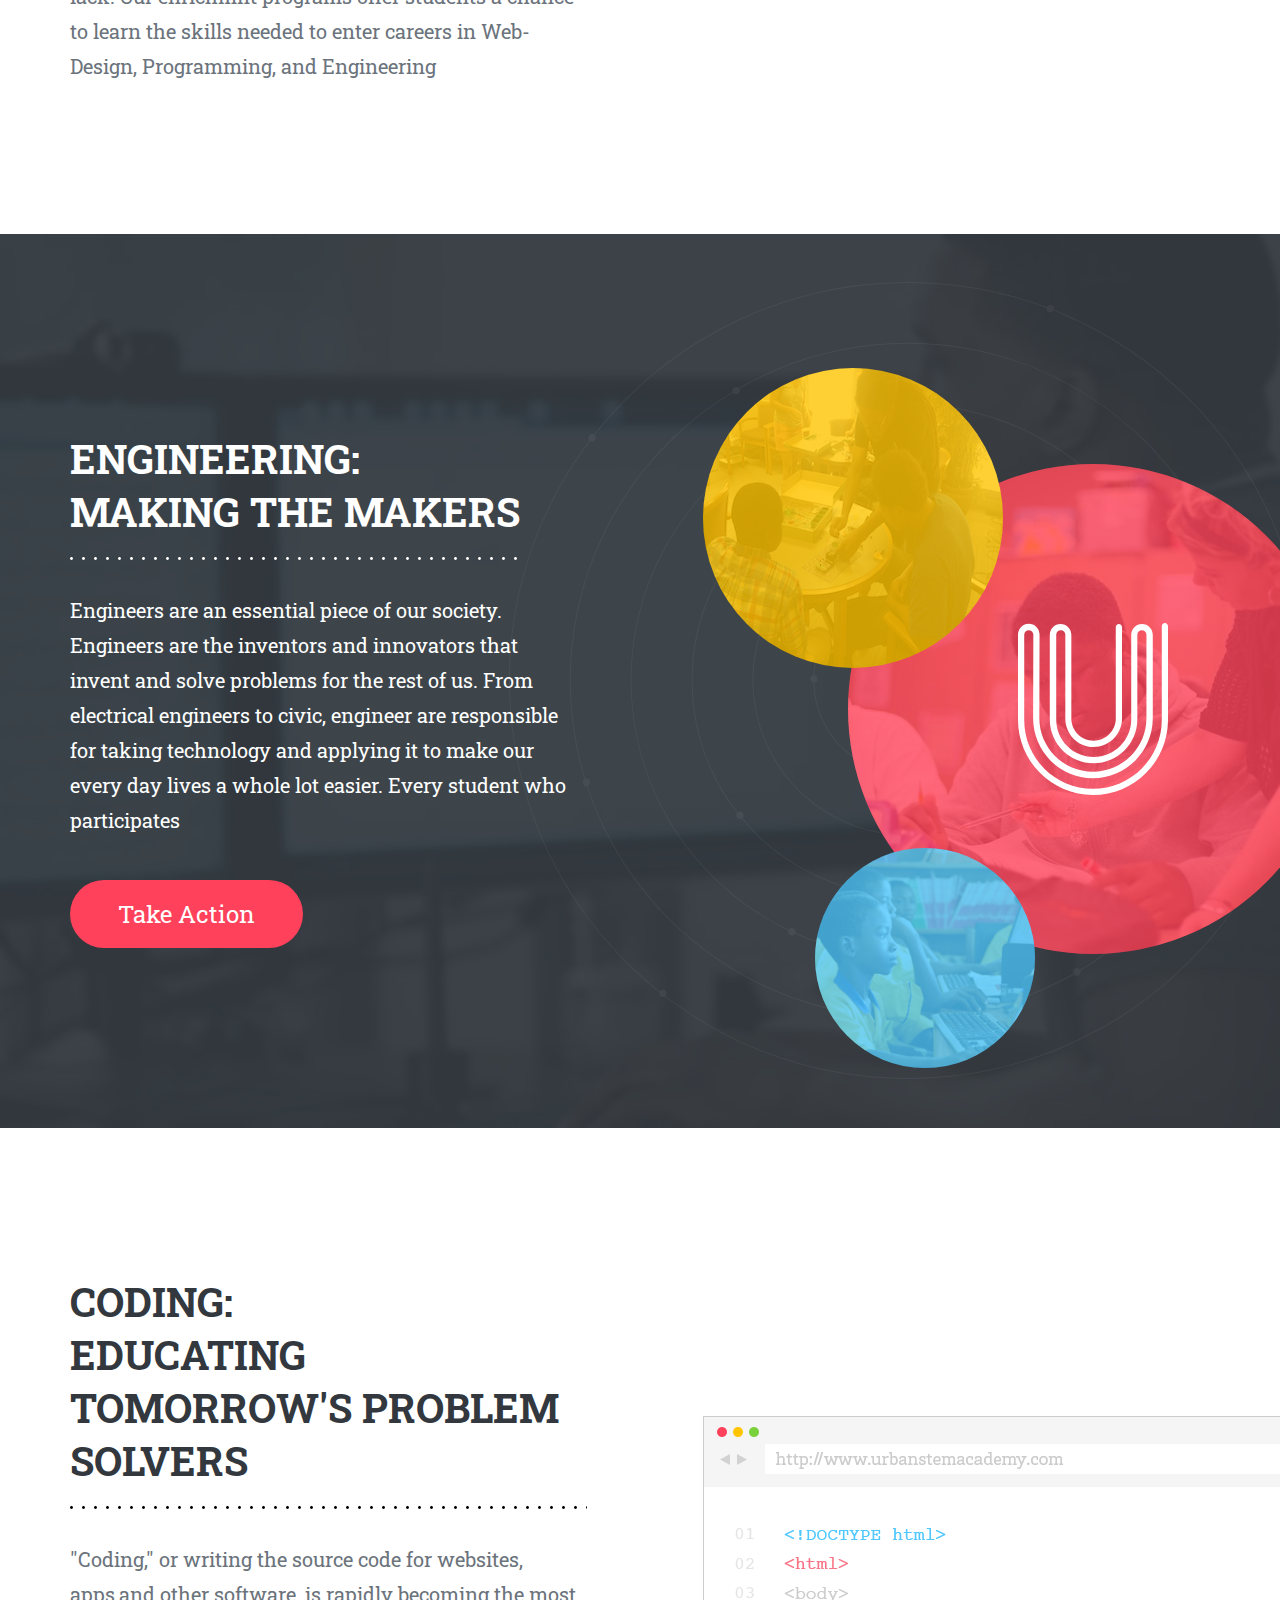
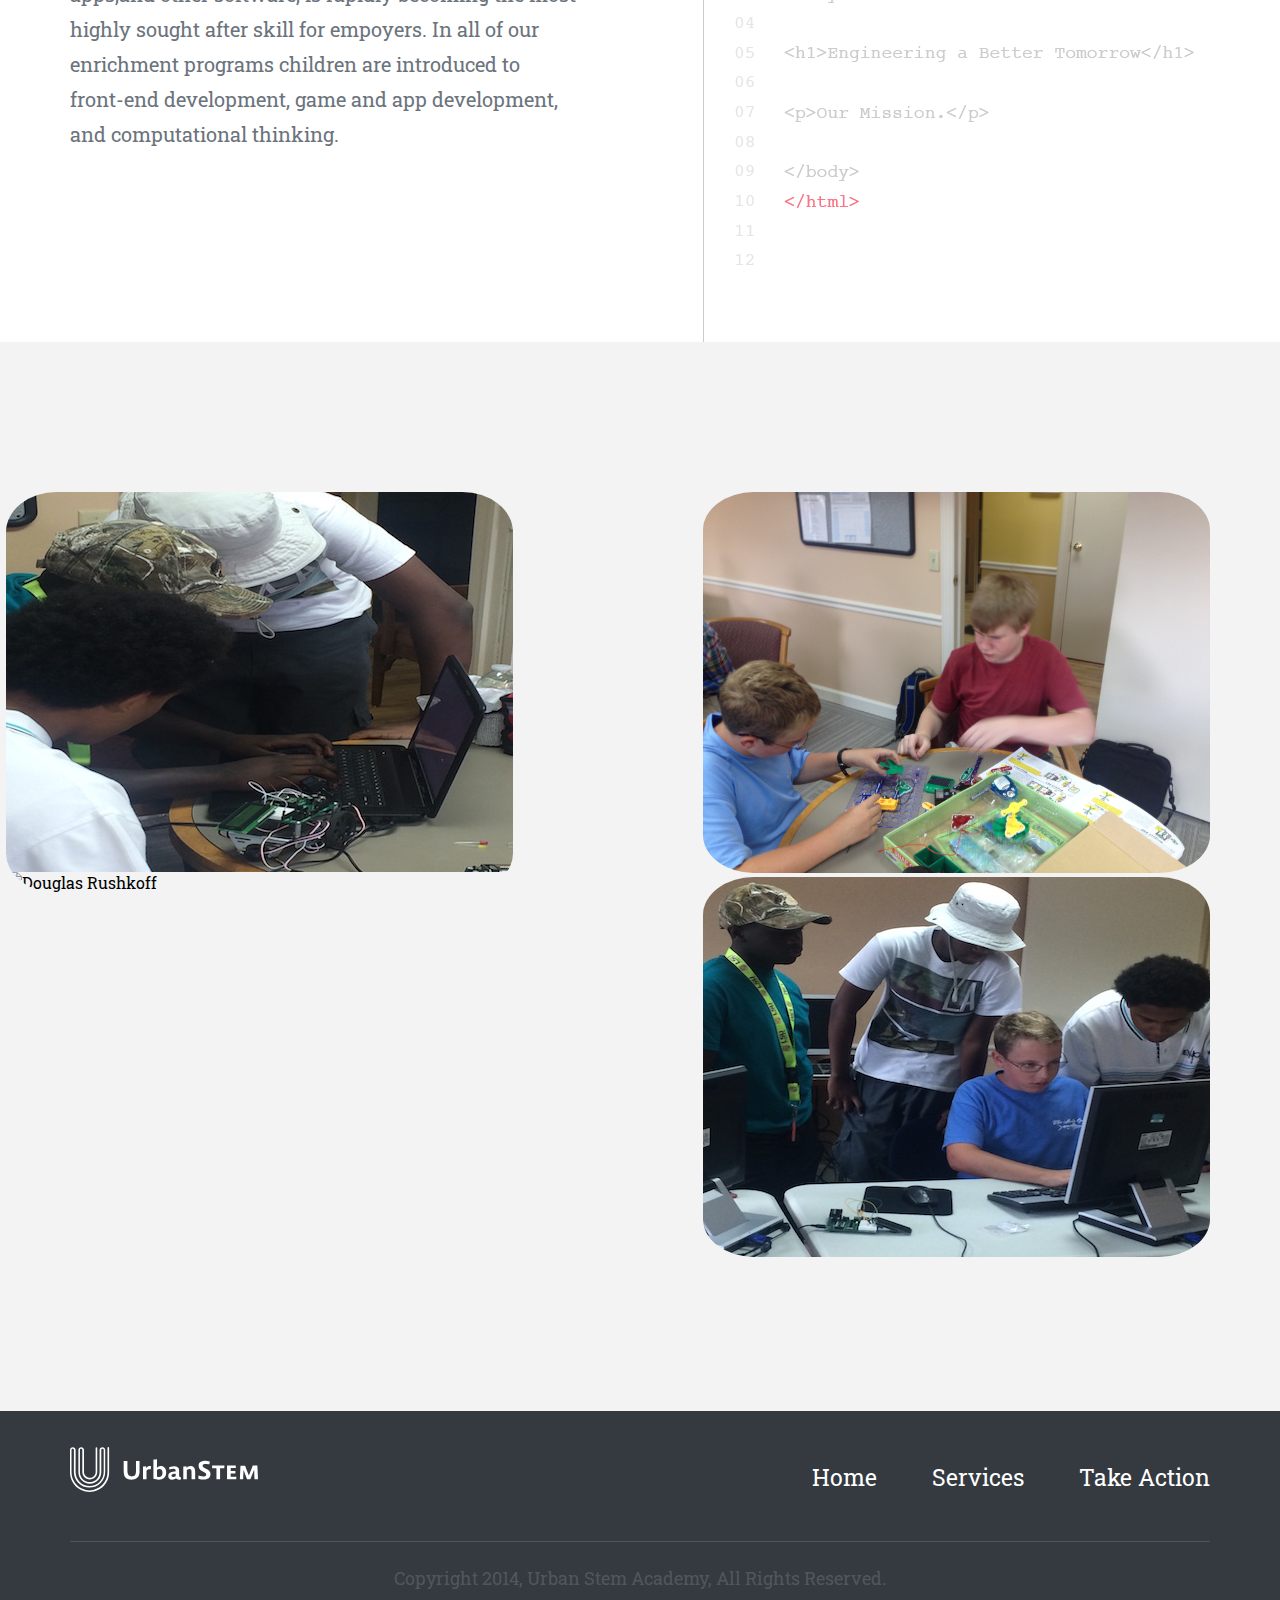
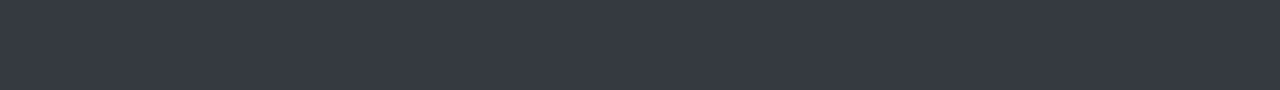
==== commit cd0935bf: "Added mail chimp pop up and volunteer page finished" ====
--- a/public_html/services.html
+++ b/public_html/services.html
@@ -21,6 +21,7 @@
                 <ul>
                     <li><a href="index.html">Home</a></li>
                     <li><a href="services.html">Programs</a></li>
+                    <li><a href="volunteer.html">Volunteer</a></li>
                     <li><a href="take_action.html">Take Action</a></li>
                    <!-- <li><a href="directors.html">Directors</a></li>
                     <li><a href="#">News</a></li>-->
